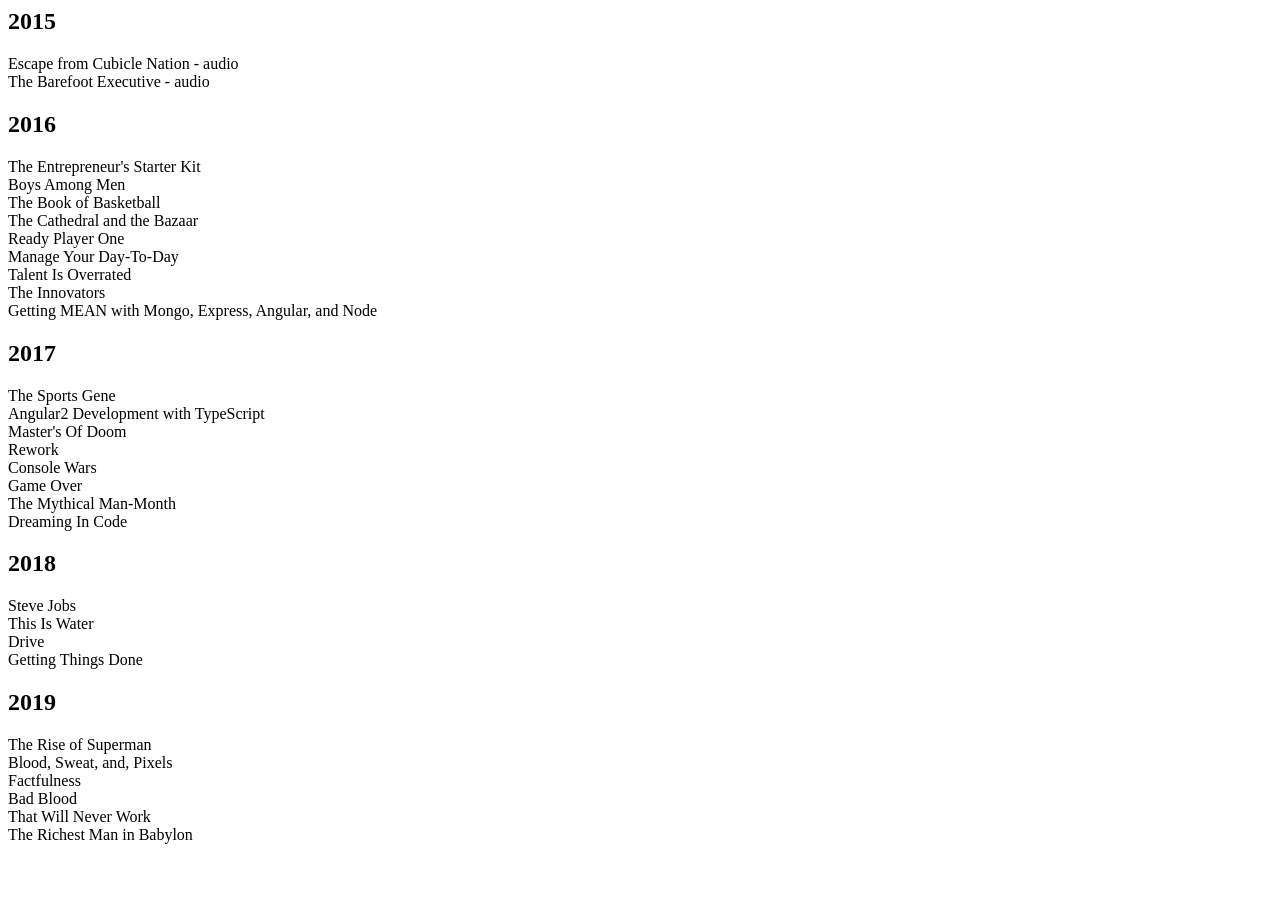
==== index.html @ 2fb062fa "Update index.html" ====
<TYPE html PUBLIC "-//W3C//DTD HTML 4.01//EN"
    "http://www.w3.org/TR/html4/strict.dtd">
<html lang="en">
  <head>
    <meta http-equiv="content-type" content="text/html; charset=utf-8">
    <title>books</title>
  </head>
  <body>
    <h2>2015</h2>
    <span>Escape from Cubicle Nation - audio</span><br>
    <span>The Barefoot Executive - audio</span><br>
    <h2>2016</h2>
    <span>The Entrepreneur's Starter Kit</span><br>
    <span>Boys Among Men</span><br>
    <span>The Book of Basketball</span><br>
    <span>The Cathedral and the Bazaar</span><br>
    <span>Ready Player One</span><br>
    <span>Manage Your Day-To-Day</span><br>
    <span>Talent Is Overrated</span><br>
    <span>The Innovators</span><br>
    <span>Getting MEAN with Mongo, Express, Angular, and Node</span><br>
    <h2>2017</h2>
    <span>The Sports Gene</span><br>
    <span>Angular2 Development with TypeScript</span><br>
    <span>Master's Of Doom</span><br>
    <span>Rework</span><br>
    <span>Console Wars</span><br>
    <span>Game Over</span><br>
    <span>The Mythical Man-Month</span><br>
    <span>Dreaming In Code</span><br>
    <h2>2018</h2>
    <span>Steve Jobs</span><br>
    <span>This Is Water</span><br>
    <span>Drive</span><br>
    <span>Getting Things Done</span><br>
    <h2>2019</h2>
    <span>The Rise of Superman</span><br>
    <span>Blood, Sweat, and, Pixels</span><br>
    <span>Factfulness</span><br>
    <span>Bad Blood</span><br>
    <span>That Will Never Work</span><br>
    <span>The Richest Man in Babylon</span><br>      
  </body>
</html>
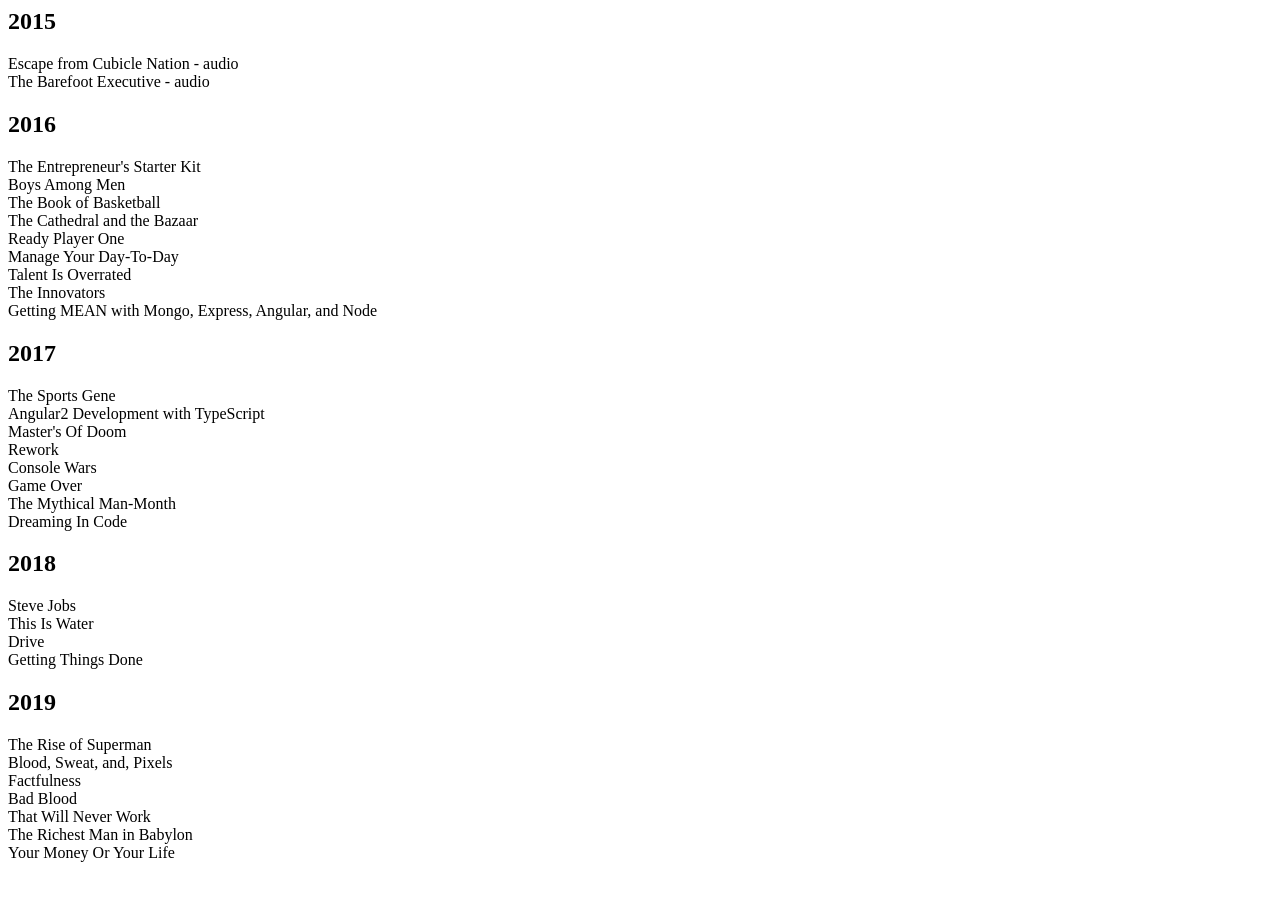
==== commit 208f5cae: "Update index.html" ====
--- a/index.html
+++ b/index.html
@@ -39,6 +39,7 @@
     <span>Factfulness</span><br>
     <span>Bad Blood</span><br>
     <span>That Will Never Work</span><br>
-    <span>The Richest Man in Babylon</span><br>      
+    <span>The Richest Man in Babylon</span><br>
+    <span>Your Money Or Your Life</span><br>
   </body>
 </html>
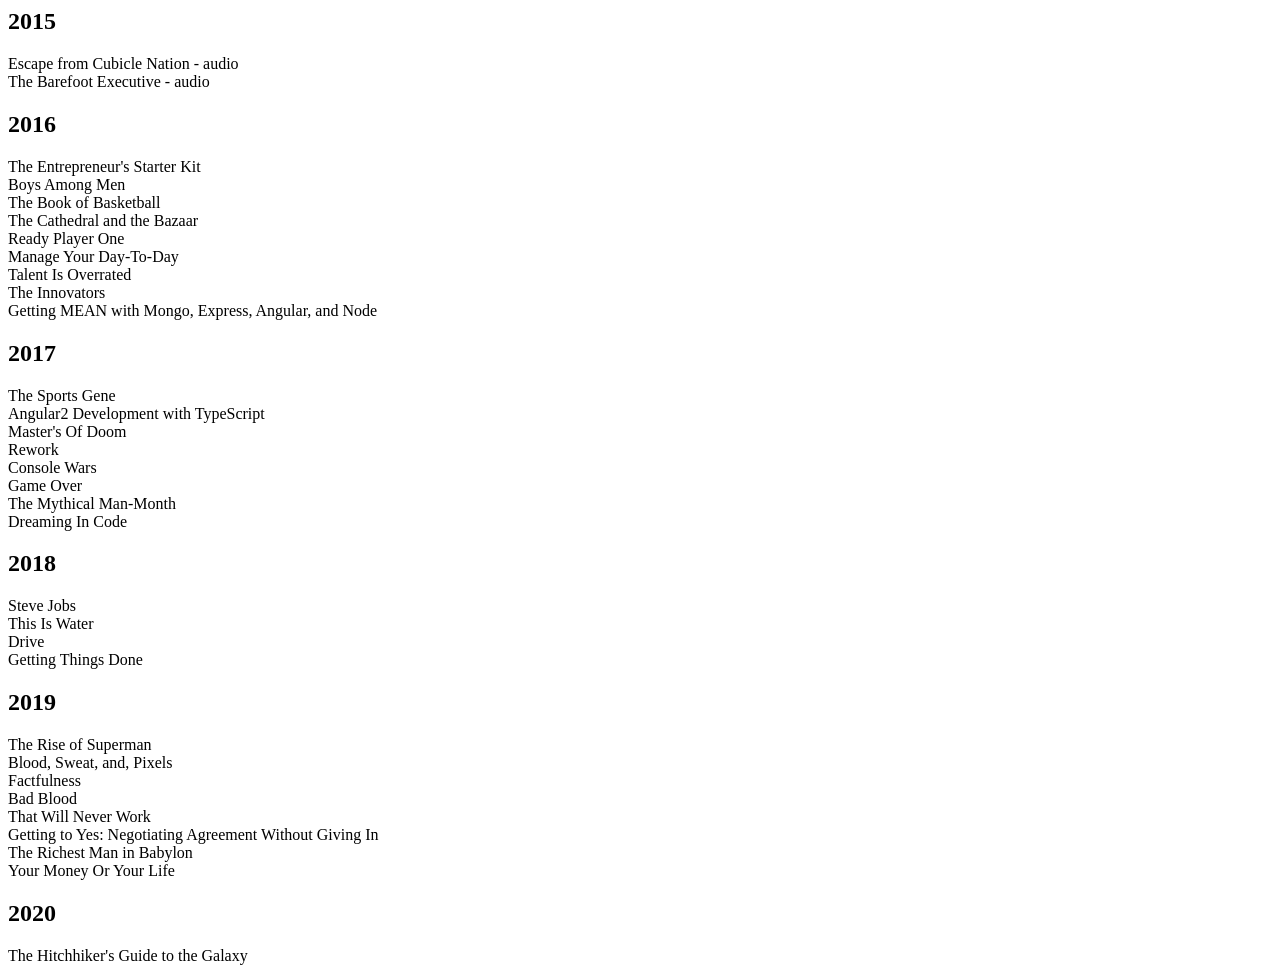
==== commit 4ce82be5: "Update index.html" ====
--- a/index.html
+++ b/index.html
@@ -39,7 +39,10 @@
     <span>Factfulness</span><br>
     <span>Bad Blood</span><br>
     <span>That Will Never Work</span><br>
+    <span>Getting to Yes: Negotiating Agreement Without Giving In</span><br>
     <span>The Richest Man in Babylon</span><br>
     <span>Your Money Or Your Life</span><br>
+    <h2>2020</h2>
+    <span>The Hitchhiker's Guide to the Galaxy</span><br>
   </body>
 </html>
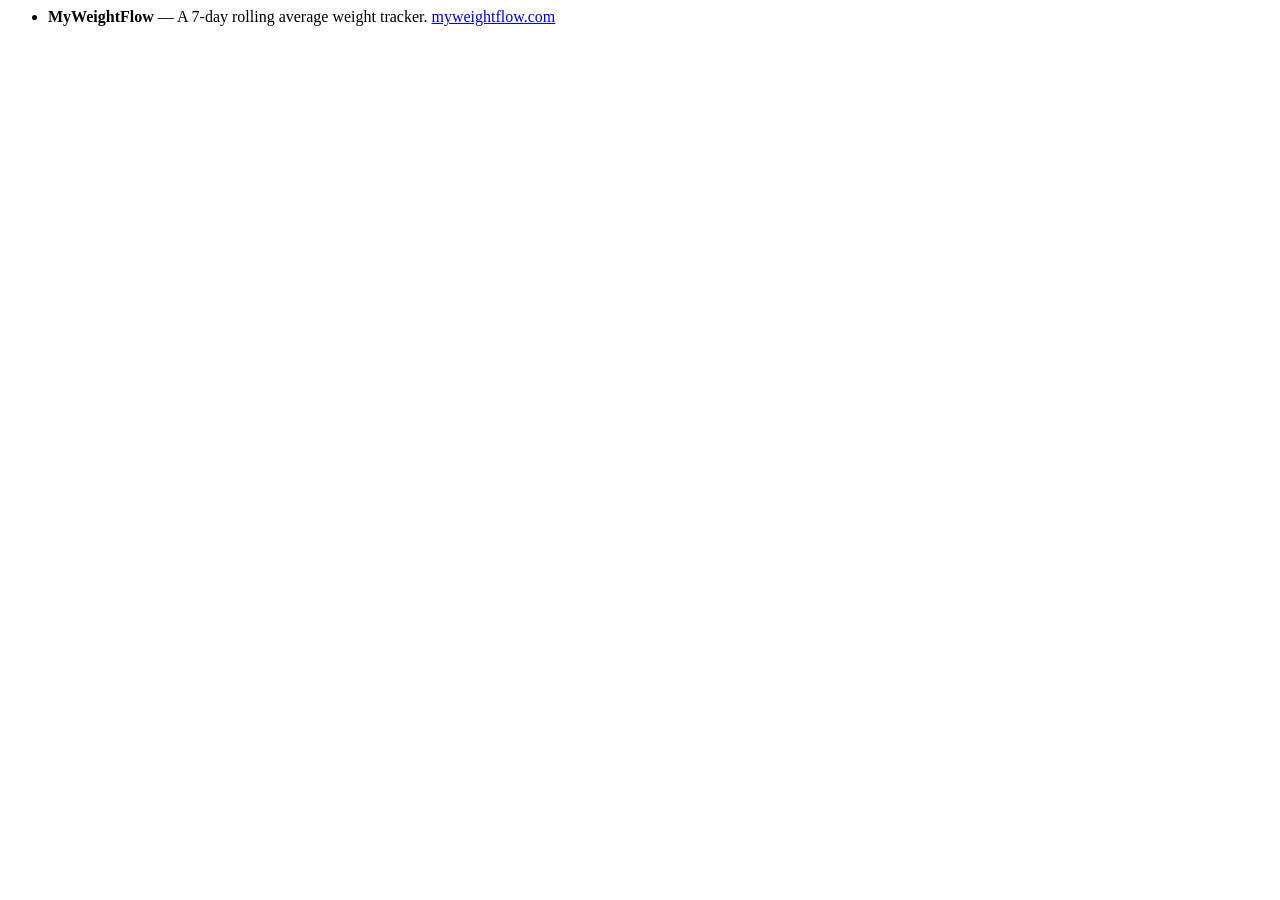
==== commit 977f282a: "Update index.html" ====
--- a/index.html
+++ b/index.html
@@ -3,46 +3,12 @@
 <html lang="en">
   <head>
     <meta http-equiv="content-type" content="text/html; charset=utf-8">
-    <title>books</title>
+    <title>Apps</title>
   </head>
   <body>
-    <h2>2015</h2>
-    <span>Escape from Cubicle Nation - audio</span><br>
-    <span>The Barefoot Executive - audio</span><br>
-    <h2>2016</h2>
-    <span>The Entrepreneur's Starter Kit</span><br>
-    <span>Boys Among Men</span><br>
-    <span>The Book of Basketball</span><br>
-    <span>The Cathedral and the Bazaar</span><br>
-    <span>Ready Player One</span><br>
-    <span>Manage Your Day-To-Day</span><br>
-    <span>Talent Is Overrated</span><br>
-    <span>The Innovators</span><br>
-    <span>Getting MEAN with Mongo, Express, Angular, and Node</span><br>
-    <h2>2017</h2>
-    <span>The Sports Gene</span><br>
-    <span>Angular2 Development with TypeScript</span><br>
-    <span>Master's Of Doom</span><br>
-    <span>Rework</span><br>
-    <span>Console Wars</span><br>
-    <span>Game Over</span><br>
-    <span>The Mythical Man-Month</span><br>
-    <span>Dreaming In Code</span><br>
-    <h2>2018</h2>
-    <span>Steve Jobs</span><br>
-    <span>This Is Water</span><br>
-    <span>Drive</span><br>
-    <span>Getting Things Done</span><br>
-    <h2>2019</h2>
-    <span>The Rise of Superman</span><br>
-    <span>Blood, Sweat, and, Pixels</span><br>
-    <span>Factfulness</span><br>
-    <span>Bad Blood</span><br>
-    <span>That Will Never Work</span><br>
-    <span>Getting to Yes: Negotiating Agreement Without Giving In</span><br>
-    <span>The Richest Man in Babylon</span><br>
-    <span>Your Money Or Your Life</span><br>
-    <h2>2020</h2>
-    <span>The Hitchhiker's Guide to the Galaxy</span><br>
+    <ul>
+      <li><strong>MyWeightFlow</strong> — A 7-day rolling average weight tracker.  
+        <a href="https://myweightflow.com" target="_blank">myweightflow.com</a></li>
+    </ul>
   </body>
 </html>
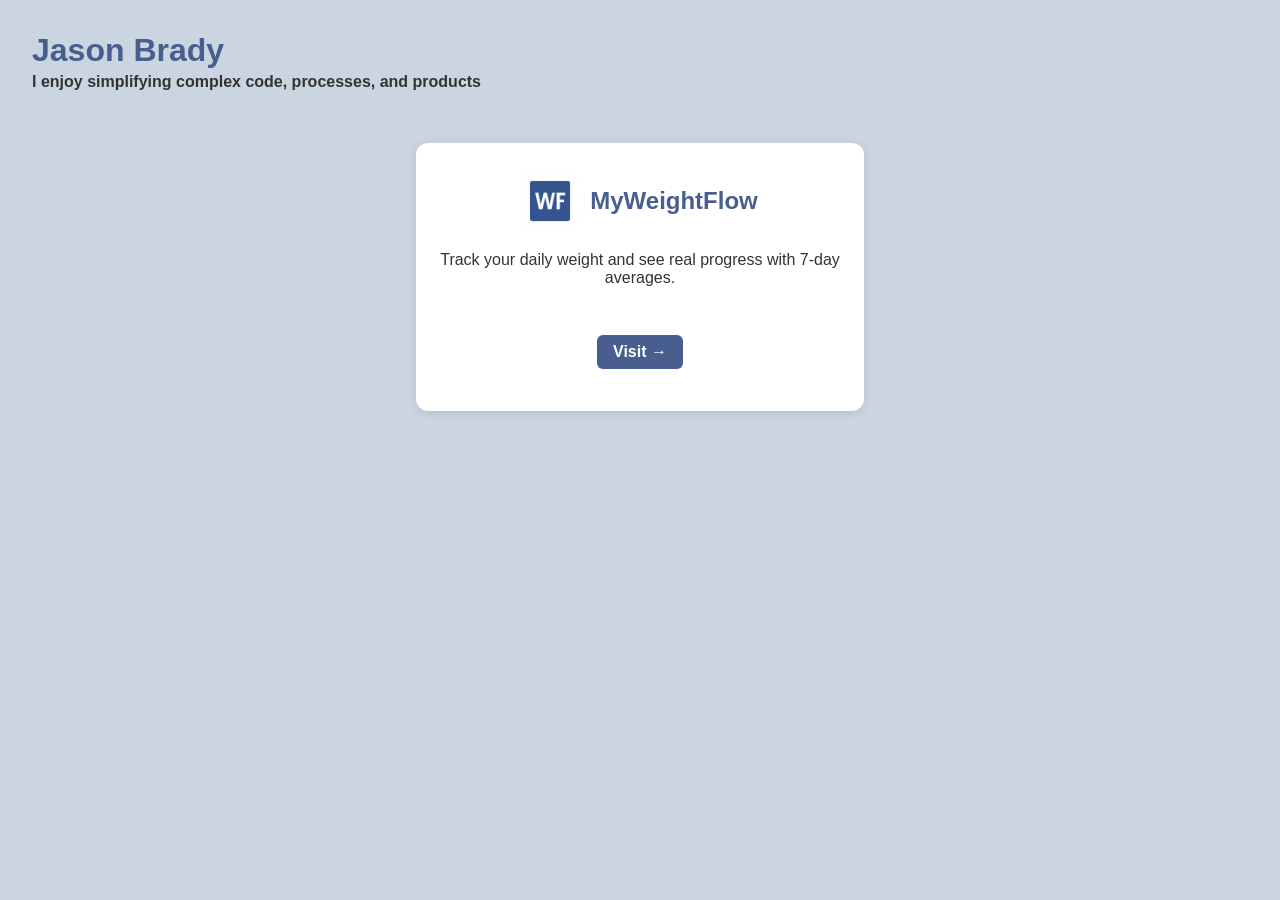
==== commit 555af7e1: "initial persona apps page" ====
--- a/index.html
+++ b/index.html
@@ -1,14 +1,55 @@
-<TYPE html PUBLIC "-//W3C//DTD HTML 4.01//EN"
-    "http://www.w3.org/TR/html4/strict.dtd">
+<!DOCTYPE html>
 <html lang="en">
-  <head>
-    <meta http-equiv="content-type" content="text/html; charset=utf-8">
-    <title>Apps</title>
-  </head>
-  <body>
-    <ul>
-      <li><strong>MyWeightFlow</strong> — A 7-day rolling average weight tracker.  
-        <a href="https://myweightflow.com" target="_blank">myweightflow.com</a></li>
-    </ul>
-  </body>
+<head>
+  <meta charset="UTF-8" />
+  <meta name="viewport" content="width=device-width, initial-scale=1.0" />
+  <title>Jason Brady</title>
+  <link rel="stylesheet" href="style.css" />
+</head>
+<body>
+  <h1>Jason Brady</h1>
+  <h4>I enjoy simplifying complex code, processes, and products</h4>
+
+  <div class="app-grid">
+    <div class="app-card">
+      <div class="app-header">
+        <img src="images/myweightflow-logo.png" alt="MyWeightFlow Logo" class="app-logo" />
+        <h2>MyWeightFlow</h2>
+      </div>
+      <p>Track your daily weight and see real progress with 7-day averages.</p>
+      <a href="https://myweightflow.com" target="_blank" class="visit-btn">Visit →</a>
+    </div>
+
+
+    <!-- <div class="app-card">
+      <div class="app-header">
+        <img src="images/myweightflow-logo.png" alt="Congregreat Logo" class="app-logo" />
+        <h2>Congregreat</h2>
+      </div>
+      <p>placeholder</p>
+      <a href="https://myweightflow.com" target="_blank" class="visit-btn disabled">Visit →</a>
+    </div>
+
+
+    <div class="app-card">
+      <div class="app-header">
+        <img src="images/myweightflow-logo.png" alt="Friendtal Logo" class="app-logo" />
+        <h2>Friendtal</h2>
+      </div>
+      <p>placeholder</p>
+      <a href="https://myweightflow.com" target="_blank" class="visit-btn disabled">Visit →</a>
+    </div>
+
+
+    <div class="app-card">
+      <div class="app-header">
+        <img src="images/myweightflow-logo.png" alt="Finished.me Logo" class="app-logo" />
+        <h2>Finsished.me</h2>
+      </div>
+      <p>placeholder</p>
+      <a href="https://myweightflow.com" target="_blank" class="visit-btn disabled" disabled>Visit →</a>
+    </div> -->
+
+  </div>
+</body>
 </html>
--- a/style.css
+++ b/style.css
@@ -0,0 +1,81 @@
+body {
+  font-family: sans-serif;
+  margin: 2rem;
+  background-color: #CBD5E1;
+  color: #333;
+}
+
+h1 {
+  margin-bottom: 0.25rem;
+  color: #485E8E;
+}
+
+h2 {
+  color: #485E8E;
+}
+
+h4 {
+  margin-top: 0.25rem;
+}
+
+p {
+  margin-bottom: 2rem;
+}
+
+.app-grid {
+  display: flex;
+  justify-content: center;
+  align-items: flex-start;
+  margin-top: 3rem;
+}
+
+.app-card {
+  width: 33.333vw;
+  max-width: 400px;
+  min-width: 300px;
+  height: 220px;
+  background: white;
+  border-radius: 12px;
+  padding: 1.5rem;
+  box-shadow: 0 2px 8px rgba(0, 0, 0, 0.1);
+  text-align: center;
+  margin: 4px;
+}
+
+.app-header {
+  display: flex;
+  align-items: center;
+  justify-content: center;
+  gap: 0.75rem;
+  margin-bottom: 1rem;
+}
+
+.app-logo {
+  width: 56px;
+  height: 56px;
+  object-fit: contain;
+  margin-bottom: 0;
+}
+
+.visit-btn {
+  display: inline-block;
+  margin-top: 1rem;
+  padding: 0.5rem 1rem;
+  border-radius: 6px;
+  background-color: #485E8E;
+  color: white;
+  text-decoration: none;
+  font-weight: bold;
+}
+
+.visit-btn:hover {
+  background-color: rgba(72, 94, 142, 0.9);
+}
+
+.visit-btn.disabled {
+  background-color: #ccc;
+  color: #666;
+  pointer-events: none; /* disables click */
+  cursor: not-allowed;
+  text-decoration: none;
+}
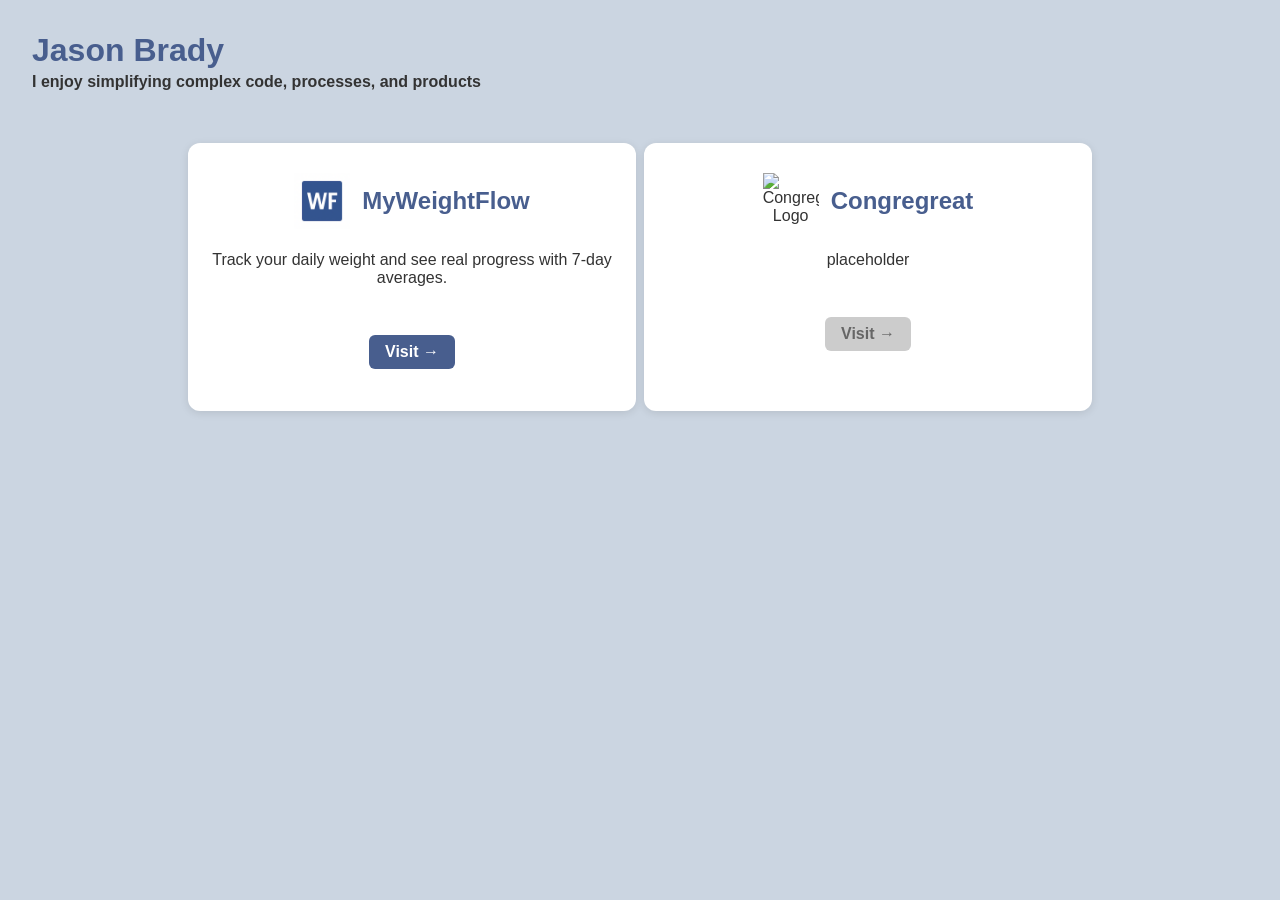
==== commit d2dd4fec: "Update index.html to include congregreat" ====
--- a/index.html
+++ b/index.html
@@ -17,21 +17,21 @@
         <h2>MyWeightFlow</h2>
       </div>
       <p>Track your daily weight and see real progress with 7-day averages.</p>
-      <a href="https://myweightflow.com" target="_blank" class="visit-btn">Visit →</a>
+      <a href="https://www.myweightflow.com" target="_blank" class="visit-btn">Visit →</a>
+    </div>
+
+
+    <div class="app-card">
+      <div class="app-header">
+        <img src="images/congregreat-logo.png" alt="Congregreat Logo" class="app-logo" />
+        <h2>Congregreat</h2>
+      </div>
+      <p>placeholder</p>
+      <a href="https://congregreat.com" target="_blank" class="visit-btn disabled">Visit →</a>
     </div>
 
 
     <!-- <div class="app-card">
-      <div class="app-header">
-        <img src="images/myweightflow-logo.png" alt="Congregreat Logo" class="app-logo" />
-        <h2>Congregreat</h2>
-      </div>
-      <p>placeholder</p>
-      <a href="https://myweightflow.com" target="_blank" class="visit-btn disabled">Visit →</a>
-    </div>
-
-
-    <div class="app-card">
       <div class="app-header">
         <img src="images/myweightflow-logo.png" alt="Friendtal Logo" class="app-logo" />
         <h2>Friendtal</h2>
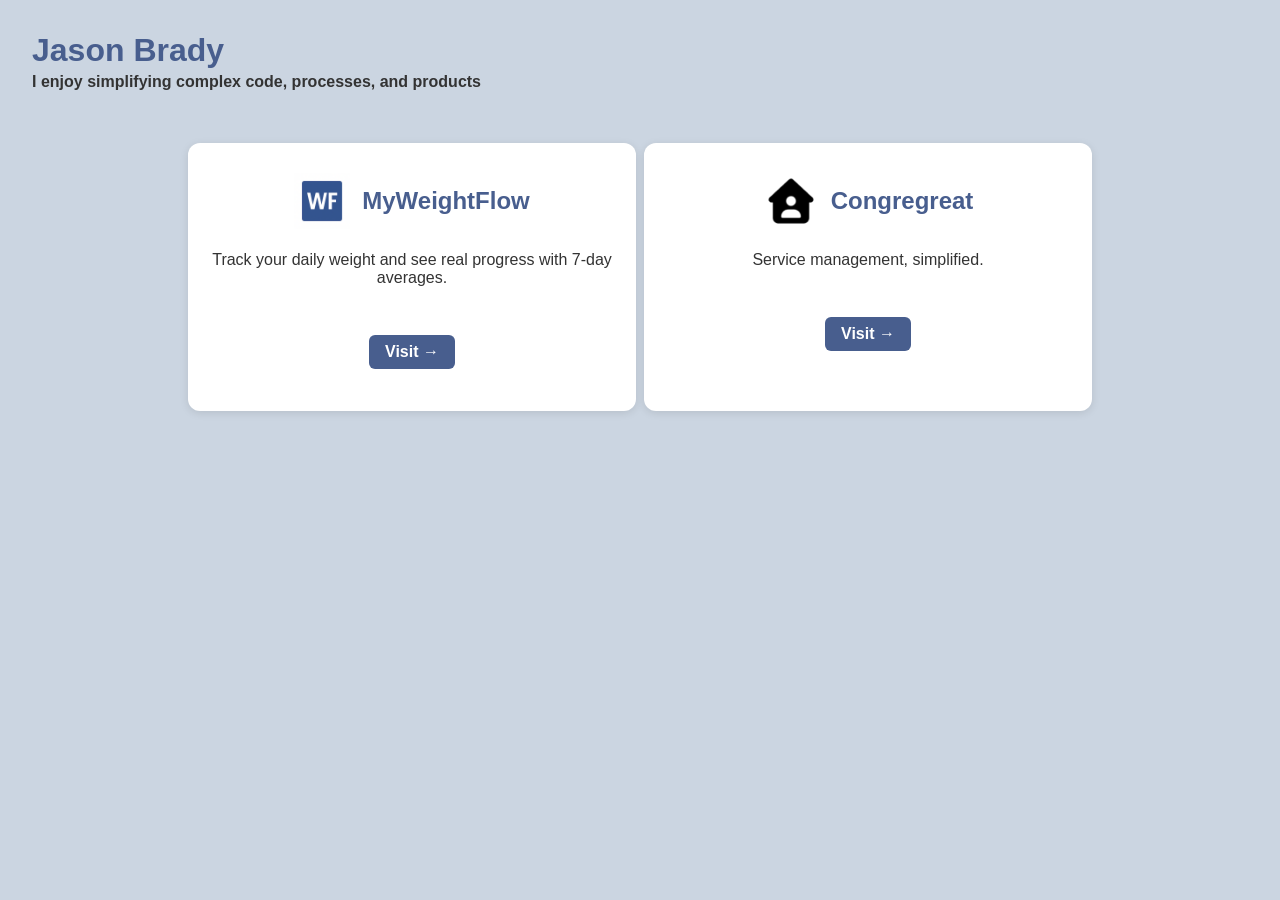
==== commit 28f5655b: "updated congregreat description and enabled visit button" ====
--- a/index.html
+++ b/index.html
@@ -26,8 +26,8 @@
         <img src="images/congregreat-logo.png" alt="Congregreat Logo" class="app-logo" />
         <h2>Congregreat</h2>
       </div>
-      <p>placeholder</p>
-      <a href="https://congregreat.com" target="_blank" class="visit-btn disabled">Visit →</a>
+      <p>Service management, simplified.</p>
+      <a href="https://congregreat.com" target="_blank" class="visit-btn">Visit →</a>
     </div>
 
 
